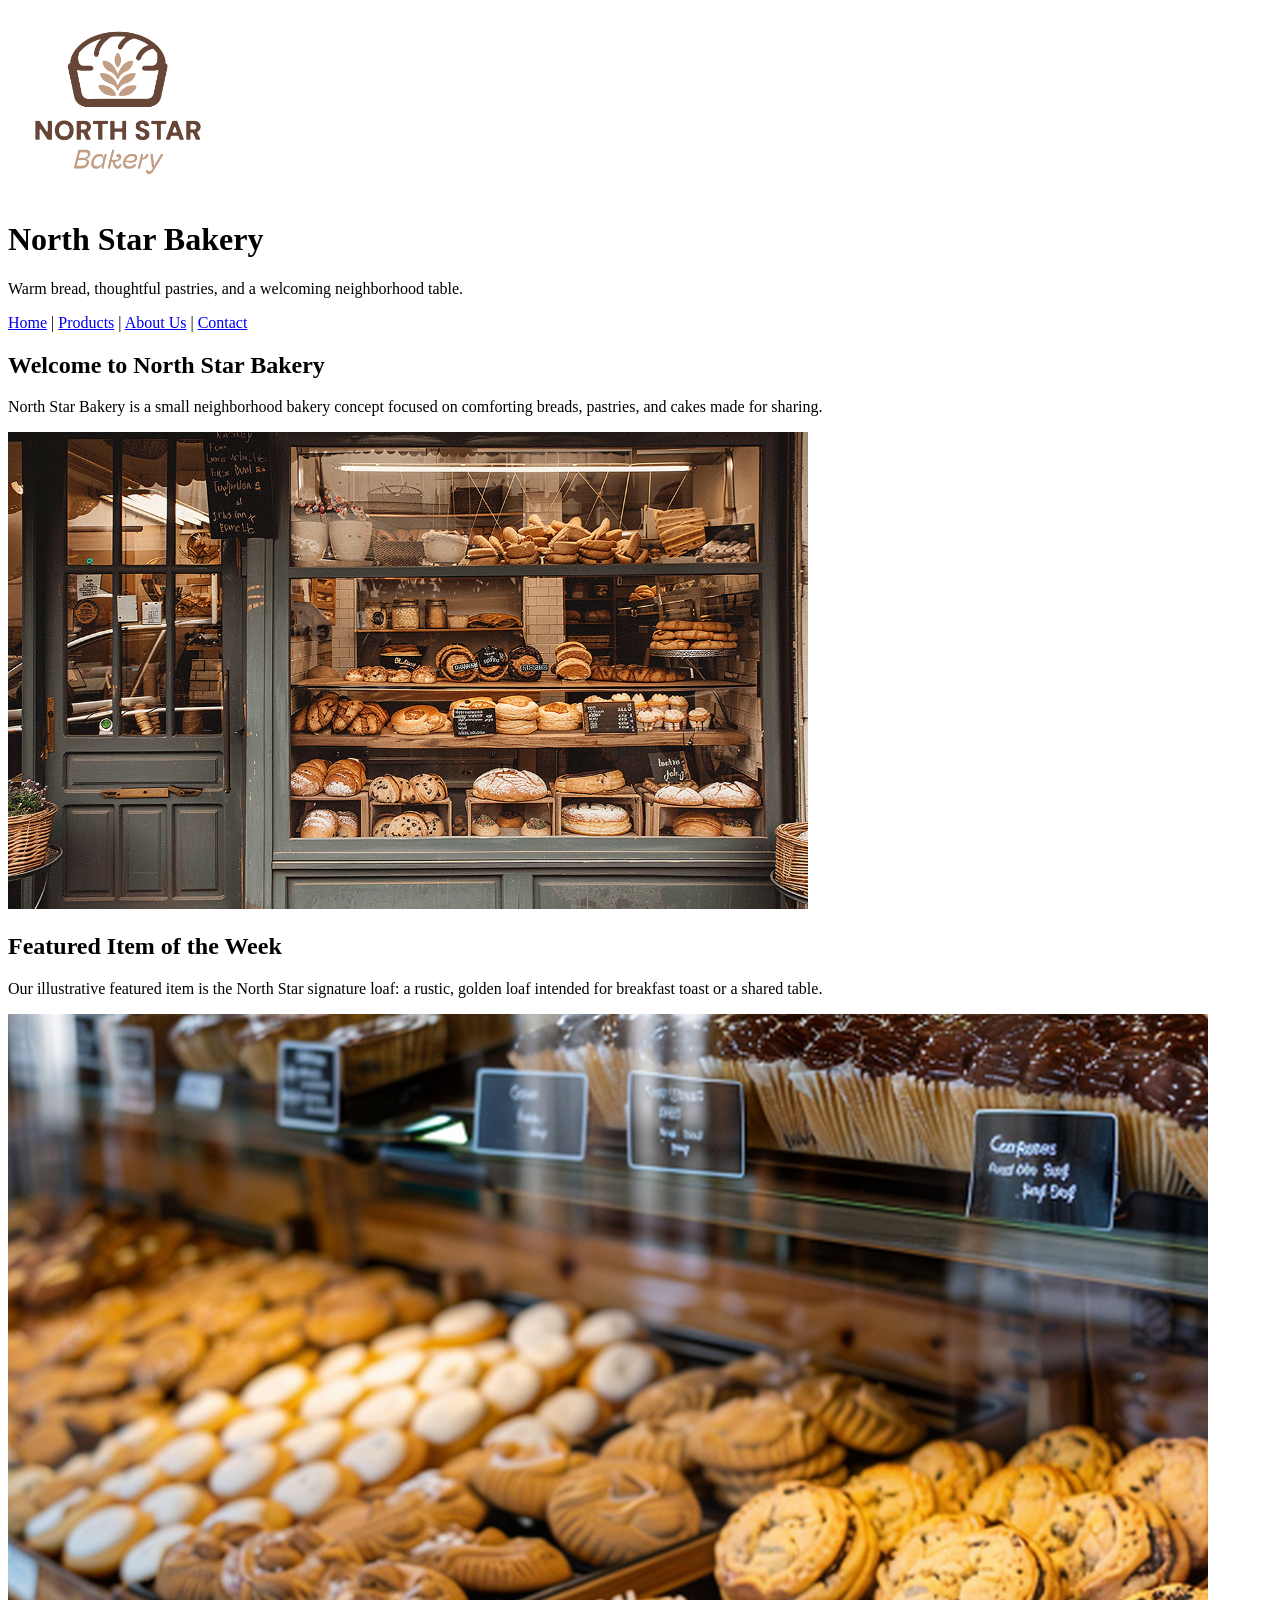
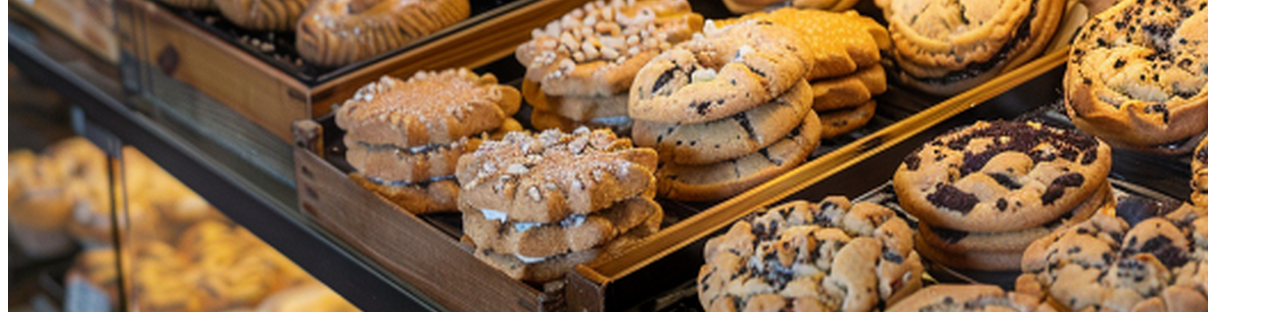
==== index.html @ ad042983 "Add North Star Bakery website" ====
<!DOCTYPE html>
<html lang="en">
<head>
  <meta charset="UTF-8">
  <meta name="viewport" content="width=device-width, initial-scale=1.0">
  <title>North Star Bakery | Home</title>
</head>
<body>
  <header>
    <img src="assets/bakery-logo_c.png" alt="North Star Bakery logo" width="220">
    <h1>North Star Bakery</h1>
    <p>Warm bread, thoughtful pastries, and a welcoming neighborhood table.</p>
    <nav aria-label="Main navigation">
      <a href="index.html" aria-current="page">Home</a> |
      <a href="products.html">Products</a> |
      <a href="about.html">About Us</a> |
      <a href="contact.html">Contact</a>
    </nav>
  </header>

  <main>
    <section>
      <h2>Welcome to North Star Bakery</h2>
      <p>North Star Bakery is a small neighborhood bakery concept focused on comforting breads, pastries, and cakes made for sharing.</p>
      <img src="assets/bakery-storefront_c.png" alt="Front view of the North Star Bakery storefront" width="800">
    </section>

    <section>
      <h2>Featured Item of the Week</h2>
      <p>Our illustrative featured item is the North Star signature loaf: a rustic, golden loaf intended for breakfast toast or a shared table.</p>
      <picture>
        <source media="(max-width: 600px)" srcset="assets/bakery-feature-small_c.png">
        <source media="(min-width: 601px)" srcset="assets/bakery-feature-large_c.png">
        <img src="assets/bakery-feature-large_c.png" alt="Assortment of freshly baked cookies and pastries in wooden display trays" width="1200">
      </picture>
    </section>

    <section>
      <h2>Plan a Visit</h2>
      <p><strong>Sample hours:</strong> Tuesday–Saturday, 7:00 a.m.–3:00 p.m.</p>
      <p><strong>Sample location:</strong> 123 Example Lane, North Star Neighborhood. This address is fictional and is included for the student project.</p>
    </section>

    <section>
      <h2>Welcome Audio</h2>
      <audio controls>
        <source src="assets/bakery-welcome-mixed_c.mp3" type="audio/mpeg">
        Your browser does not support HTML5 audio. The welcome recording is available as part of the website assets.
      </audio>
    </section>
  </main>

  <footer>
    <p>&copy; North Star Bakery student website concept. Business details shown on this site are sample information.</p>
  </footer>
</body>
</html>
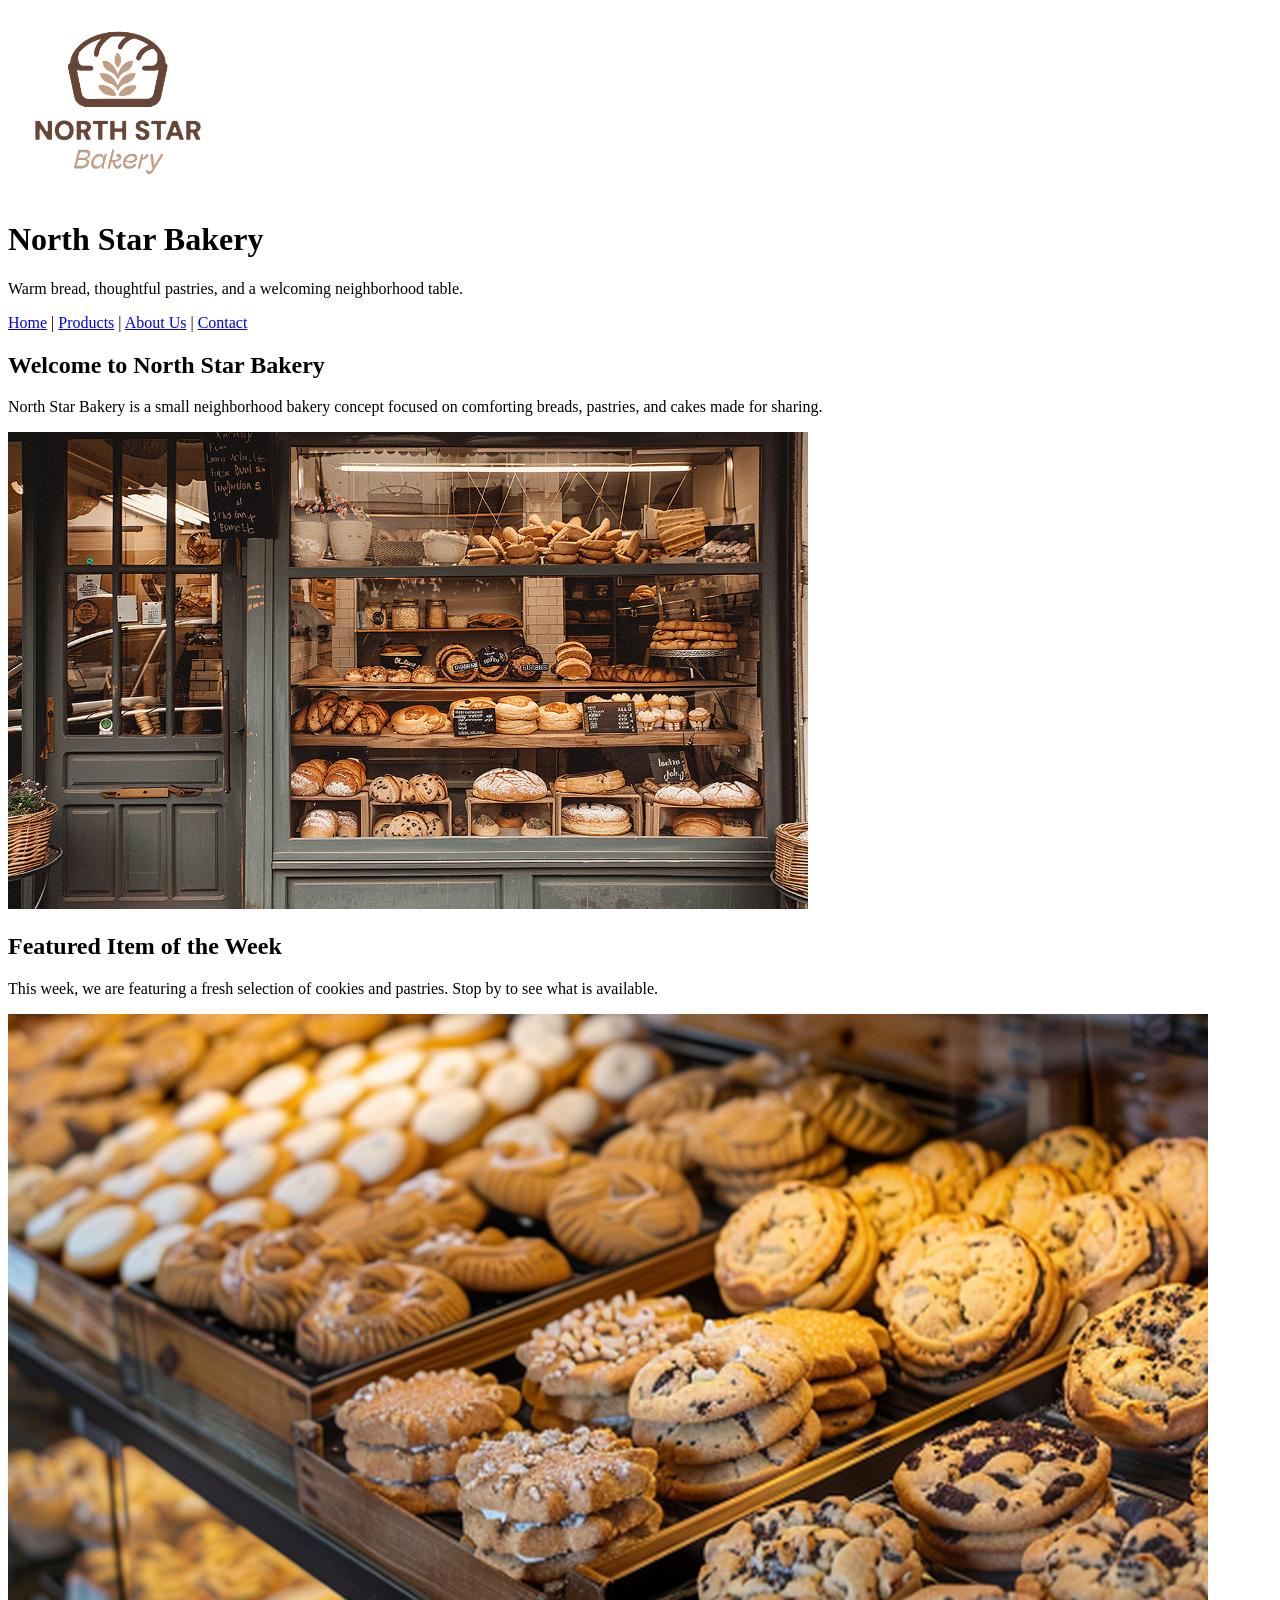
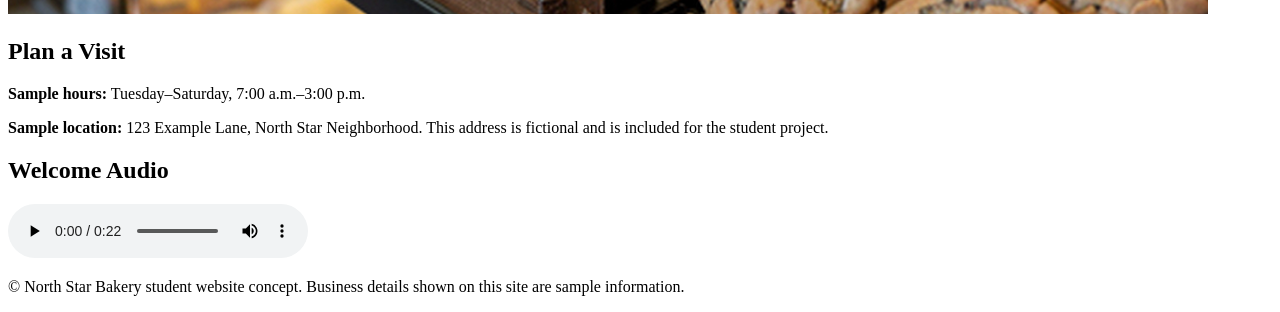
==== commit 0ff0315c: "Sync website content with DOCX" ====
--- a/index.html
+++ b/index.html
@@ -27,7 +27,7 @@
 
     <section>
       <h2>Featured Item of the Week</h2>
-      <p>Our illustrative featured item is the North Star signature loaf: a rustic, golden loaf intended for breakfast toast or a shared table.</p>
+      <p>This week, we are featuring a fresh selection of cookies and pastries. Stop by to see what is available.</p>
       <picture>
         <source media="(max-width: 600px)" srcset="assets/bakery-feature-small_c.png">
         <source media="(min-width: 601px)" srcset="assets/bakery-feature-large_c.png">
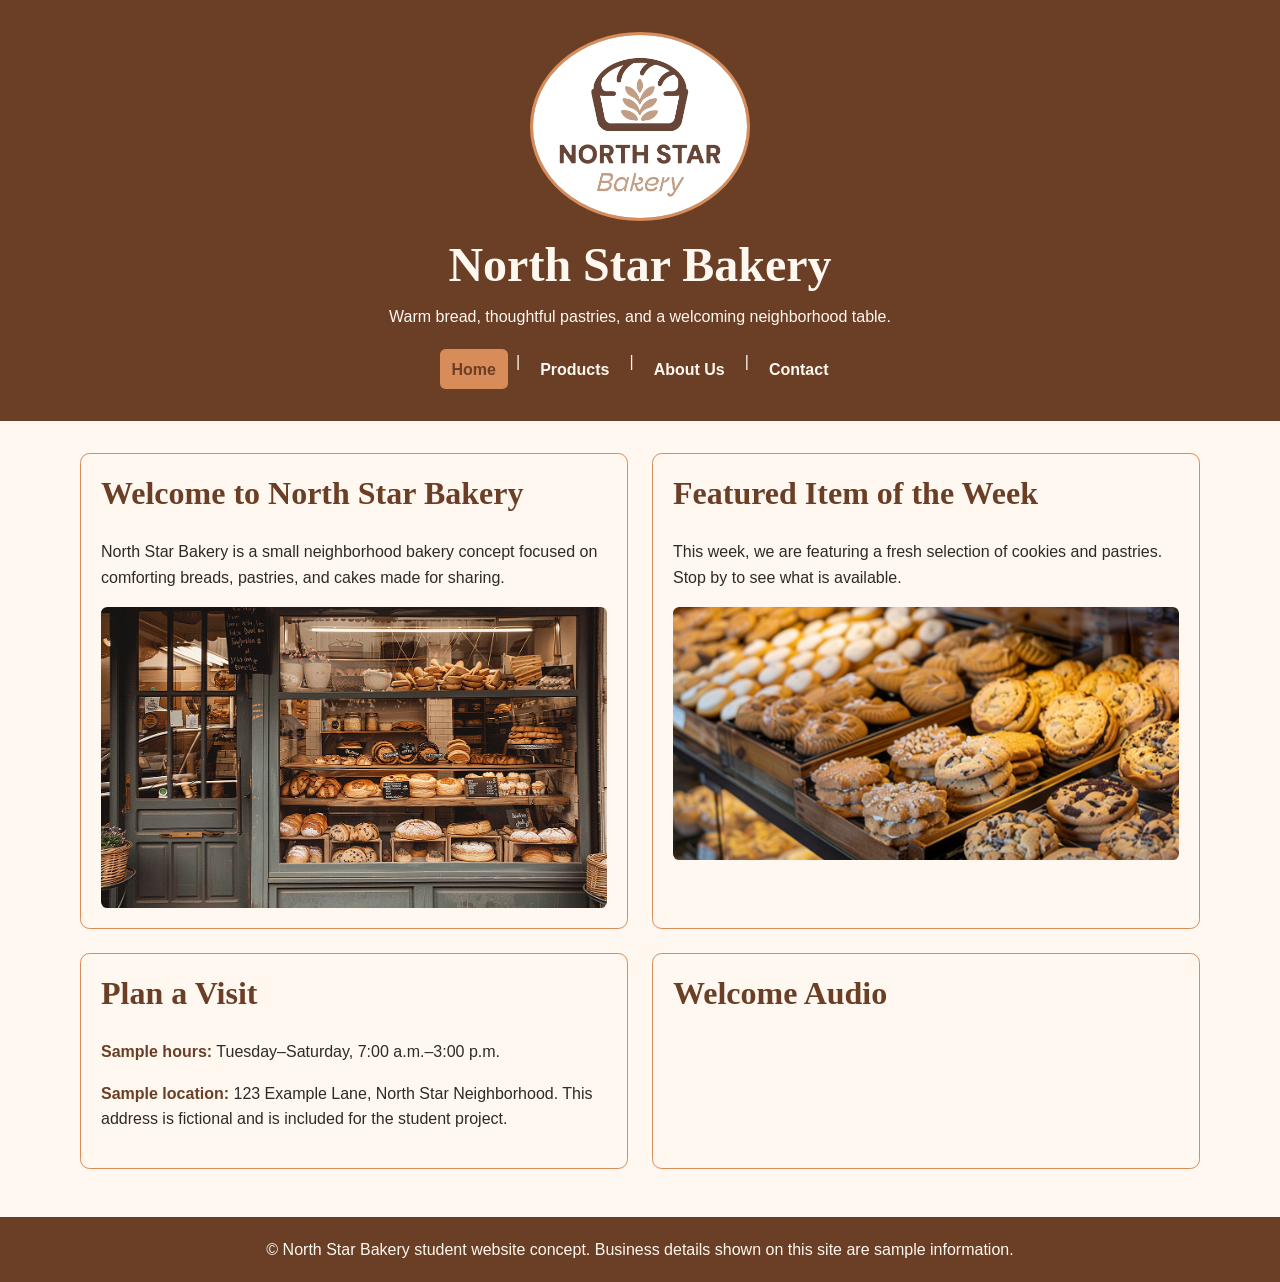
==== commit eb1ca84d: "Add responsive bakery styling" ====
--- a/index.html
+++ b/index.html
@@ -4,6 +4,7 @@
   <meta charset="UTF-8">
   <meta name="viewport" content="width=device-width, initial-scale=1.0">
   <title>North Star Bakery | Home</title>
+  <link rel="stylesheet" href="style.css">
 </head>
 <body>
   <header>
--- a/style.css
+++ b/style.css
@@ -0,0 +1,255 @@
+:root {
+  --cream: #FFF8F0;
+  --brown: #6B3E26;
+  --peach: #D88C5A;
+  --charcoal: #2F2A26;
+}
+
+* {
+  box-sizing: border-box;
+}
+
+html {
+  overflow-x: hidden;
+}
+
+body {
+  margin: 0;
+  background: var(--cream);
+  color: var(--charcoal);
+  font-family: Arial, sans-serif;
+  font-size: 1rem;
+  line-height: 1.6;
+}
+
+header {
+  padding: 1.5rem 1rem;
+  background: var(--brown);
+  color: var(--cream);
+  text-align: center;
+}
+
+header img {
+  display: block;
+  width: min(220px, 70vw);
+  height: auto;
+  margin: 0 auto 1rem;
+  border: 3px solid var(--peach);
+  border-radius: 50%;
+}
+
+h1,
+h2,
+legend {
+  font-family: Georgia, serif;
+}
+
+h1 {
+  margin: 0;
+  color: var(--cream);
+  font-size: clamp(2rem, 8vw, 3rem);
+  line-height: 1.15;
+}
+
+header p {
+  max-width: 42rem;
+  margin: 0.75rem auto 1.25rem;
+}
+
+nav {
+  display: flex;
+  flex-wrap: wrap;
+  justify-content: center;
+  gap: 0.5rem;
+}
+
+nav a {
+  display: inline-block;
+  padding: 0.45rem 0.75rem;
+  border-radius: 0.35rem;
+  color: var(--cream);
+  font-weight: bold;
+  text-decoration: none;
+}
+
+nav a:hover,
+nav a[aria-current="page"] {
+  background: var(--peach);
+  color: var(--brown);
+}
+
+a:focus-visible,
+button:focus-visible,
+input:focus-visible,
+select:focus-visible,
+textarea:focus-visible {
+  outline: 3px solid var(--peach);
+  outline-offset: 3px;
+}
+
+main {
+  display: flex;
+  flex-direction: column;
+  gap: 1.25rem;
+  width: min(100% - 2rem, 70rem);
+  margin: 0 auto;
+  padding: 1.25rem 0 2rem;
+}
+
+main > section,
+figure {
+  margin: 0;
+  padding: 1.25rem;
+  border: 1px solid var(--peach);
+  border-radius: 0.6rem;
+}
+
+h2 {
+  margin-top: 0;
+  color: var(--brown);
+  font-size: clamp(1.45rem, 4vw, 2rem);
+  line-height: 1.2;
+}
+
+p,
+ul {
+  max-width: 65rem;
+}
+
+ul {
+  padding-left: 1.25rem;
+}
+
+li + li {
+  margin-top: 0.6rem;
+}
+
+strong {
+  color: var(--brown);
+}
+
+em {
+  color: var(--brown);
+}
+
+img,
+picture {
+  display: block;
+  max-width: 100%;
+  height: auto;
+}
+
+section > img,
+section > picture img,
+figure img {
+  margin: 1rem auto 0;
+  border-radius: 0.4rem;
+}
+
+figcaption {
+  margin-top: 0.75rem;
+  padding-left: 0.75rem;
+  border-left: 4px solid var(--peach);
+  font-style: italic;
+}
+
+audio,
+video {
+  display: block;
+  width: 100%;
+  max-width: 50rem;
+  height: auto;
+  margin-top: 1rem;
+}
+
+form {
+  max-width: 48rem;
+}
+
+fieldset {
+  margin: 0 0 1.25rem;
+  padding: 1rem;
+  border: 1px solid var(--brown);
+  border-radius: 0.5rem;
+}
+
+legend {
+  padding: 0 0.4rem;
+  color: var(--brown);
+  font-size: 1.2rem;
+  font-weight: bold;
+}
+
+label {
+  display: inline-block;
+  margin-bottom: 0.25rem;
+  color: var(--brown);
+  font-weight: bold;
+}
+
+input,
+select,
+textarea {
+  width: 100%;
+  max-width: 36rem;
+  padding: 0.65rem;
+  border: 2px solid var(--brown);
+  border-radius: 0.35rem;
+  background: var(--cream);
+  color: var(--charcoal);
+  font: inherit;
+}
+
+textarea {
+  min-height: 7rem;
+  resize: vertical;
+}
+
+button {
+  padding: 0.7rem 1.1rem;
+  border: 2px solid var(--brown);
+  border-radius: 0.35rem;
+  background: var(--brown);
+  color: var(--cream);
+  font: inherit;
+  font-weight: bold;
+  cursor: pointer;
+}
+
+button:hover {
+  background: var(--peach);
+  color: var(--brown);
+}
+
+footer {
+  padding: 1.25rem 1rem;
+  background: var(--brown);
+  color: var(--cream);
+  text-align: center;
+}
+
+footer p {
+  margin: 0 auto;
+}
+
+@media (min-width: 48rem) {
+  header {
+    padding: 2rem;
+  }
+
+  main {
+    flex-direction: row;
+    flex-wrap: wrap;
+    gap: 1.5rem;
+    padding: 2rem 0 3rem;
+  }
+
+  main > section {
+    flex: 1 1 calc(50% - 1.5rem);
+    min-width: 20rem;
+  }
+
+  main > figure {
+    flex: 1 1 100%;
+  }
+}
